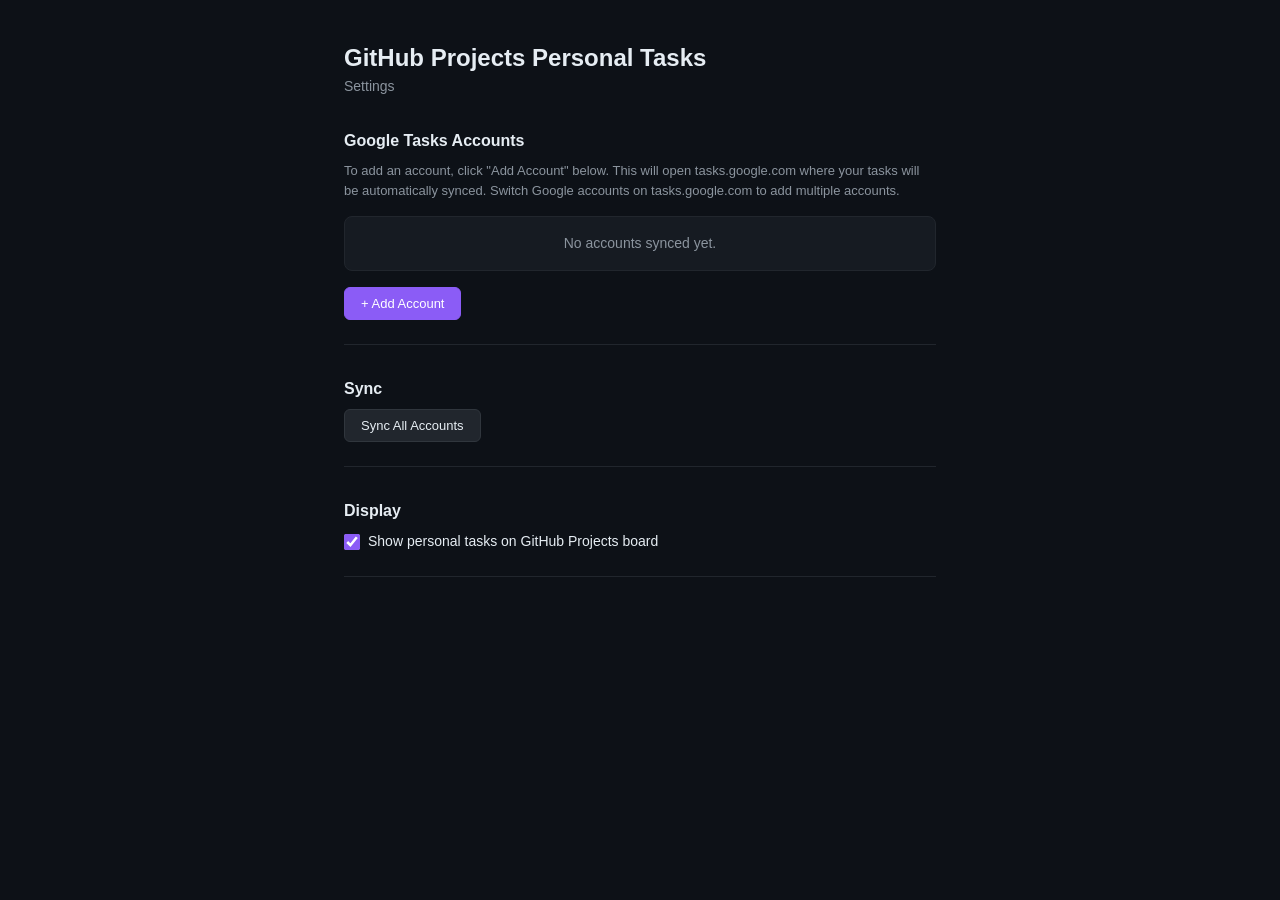
==== options/options.html @ de6ad31c "feat: add options page for Google account management - Account list with sync status and last synced" ====
<!DOCTYPE html>
<html lang="en">
<head>
  <meta charset="UTF-8">
  <meta name="viewport" content="width=device-width, initial-scale=1.0">
  <title>GP Personal Tasks - Settings</title>
  <link rel="stylesheet" href="options.css">
</head>
<body>
  <div class="options-container">
    <header>
      <h1>GitHub Projects Personal Tasks</h1>
      <p class="subtitle">Settings</p>
    </header>

    <section class="section">
      <h2>Google Tasks Accounts</h2>
      <p class="help-text">
        To add an account, click "Add Account" below. This will open tasks.google.com where your tasks will be automatically synced.
        Switch Google accounts on tasks.google.com to add multiple accounts.
      </p>

      <div id="accountList" class="account-list">
        <div class="empty-state">No accounts synced yet.</div>
      </div>

      <button id="addAccountBtn" class="btn btn-primary">+ Add Account</button>
    </section>

    <section class="section">
      <h2>Sync</h2>
      <button id="syncAllBtn" class="btn btn-secondary">Sync All Accounts</button>
      <span id="syncStatus" class="sync-status"></span>
    </section>

    <section class="section">
      <h2>Display</h2>
      <label class="toggle-label">
        <input type="checkbox" id="showOnBoard" checked>
        Show personal tasks on GitHub Projects board
      </label>
    </section>
  </div>
  <script src="options.js"></script>
</body>
</html>
---- options/options.css ----
* {
  margin: 0;
  padding: 0;
  box-sizing: border-box;
}

body {
  background: #0d1117;
  color: #e6edf3;
  font-family: -apple-system, BlinkMacSystemFont, "Segoe UI", "Noto Sans", Helvetica, Arial, sans-serif;
  font-size: 14px;
  line-height: 1.5;
}

.options-container {
  max-width: 640px;
  margin: 40px auto;
  padding: 0 24px;
}

header {
  margin-bottom: 32px;
}

header h1 {
  font-size: 24px;
  font-weight: 600;
}

.subtitle {
  color: #8b949e;
  font-size: 14px;
}

.section {
  margin-bottom: 32px;
  padding-bottom: 24px;
  border-bottom: 1px solid #21262d;
}

.section h2 {
  font-size: 16px;
  font-weight: 600;
  margin-bottom: 8px;
}

.help-text {
  color: #8b949e;
  font-size: 13px;
  margin-bottom: 16px;
}

/* Account List */
.account-list {
  margin-bottom: 16px;
}

.empty-state {
  color: #8b949e;
  padding: 16px;
  text-align: center;
  background: #161b22;
  border-radius: 8px;
  border: 1px solid #21262d;
}

.account-card {
  display: flex;
  justify-content: space-between;
  align-items: center;
  padding: 12px 16px;
  margin-bottom: 8px;
  background: #161b22;
  border: 1px solid #21262d;
  border-radius: 8px;
}

.account-email {
  font-weight: 600;
  font-size: 14px;
}

.account-meta {
  font-size: 12px;
  color: #8b949e;
  margin-top: 2px;
}

.account-sync {
  font-size: 11px;
  color: #484f58;
  margin-top: 2px;
}

.account-actions {
  display: flex;
  gap: 8px;
  flex-shrink: 0;
}

/* Buttons */
.btn {
  padding: 8px 16px;
  border-radius: 6px;
  font-size: 13px;
  font-weight: 500;
  cursor: pointer;
  border: 1px solid #30363d;
  transition: background 0.15s ease;
}

.btn-primary {
  background: #8b5cf6;
  color: #fff;
  border-color: #8b5cf6;
}

.btn-primary:hover {
  background: #7c3aed;
}

.btn-secondary {
  background: #21262d;
  color: #e6edf3;
}

.btn-secondary:hover {
  background: #30363d;
}

.btn-danger {
  background: transparent;
  color: #f85149;
  border-color: #f85149;
}

.btn-danger:hover {
  background: rgba(248, 81, 73, 0.1);
}

.btn-small {
  padding: 4px 10px;
  font-size: 12px;
}

/* Sync Status */
.sync-status {
  font-size: 12px;
  color: #8b949e;
  margin-left: 8px;
}

/* Toggle */
.toggle-label {
  display: flex;
  align-items: center;
  gap: 8px;
  cursor: pointer;
  font-size: 14px;
}

.toggle-label input[type="checkbox"] {
  accent-color: #8b5cf6;
  width: 16px;
  height: 16px;
}
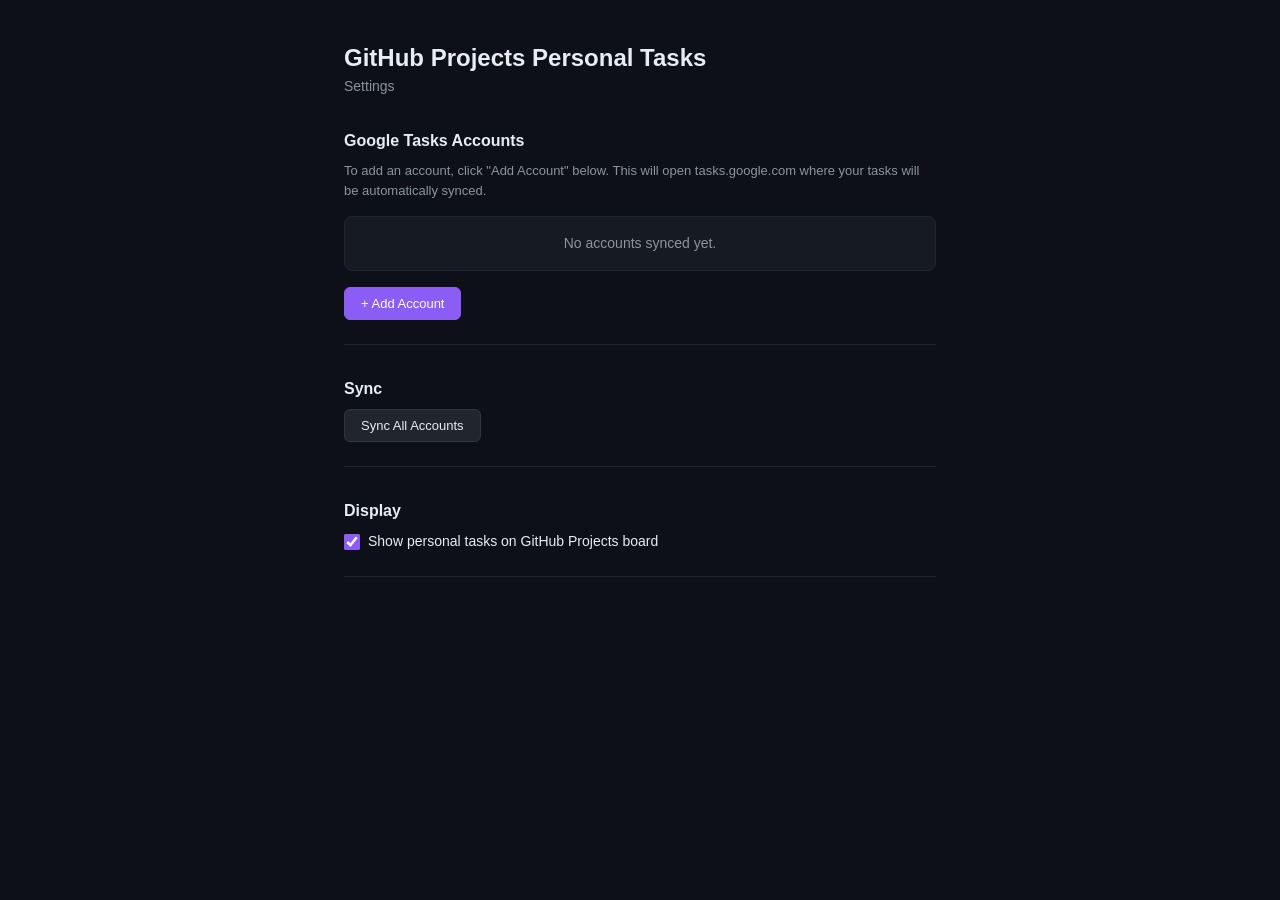
==== commit 4a3ef573: "refactor: remove multi-account UI, lock to single account - Import modal always uses accounts[0], no" ====
--- a/options/options.html
+++ b/options/options.html
@@ -17,7 +17,6 @@
       <h2>Google Tasks Accounts</h2>
       <p class="help-text">
         To add an account, click "Add Account" below. This will open tasks.google.com where your tasks will be automatically synced.
-        Switch Google accounts on tasks.google.com to add multiple accounts.
       </p>
 
       <div id="accountList" class="account-list">
--- a/options/options.css
+++ b/options/options.css
@@ -78,6 +78,26 @@
 .account-email {
   font-weight: 600;
   font-size: 14px;
+  display: flex;
+  align-items: center;
+  gap: 8px;
+}
+
+.account-status {
+  font-size: 11px;
+  font-weight: 500;
+  padding: 1px 7px;
+  border-radius: 10px;
+}
+
+.status-active {
+  background: rgba(63, 185, 80, 0.15);
+  color: #3fb950;
+}
+
+.status-inactive {
+  background: rgba(139, 148, 158, 0.15);
+  color: #8b949e;
 }
 
 .account-meta {
